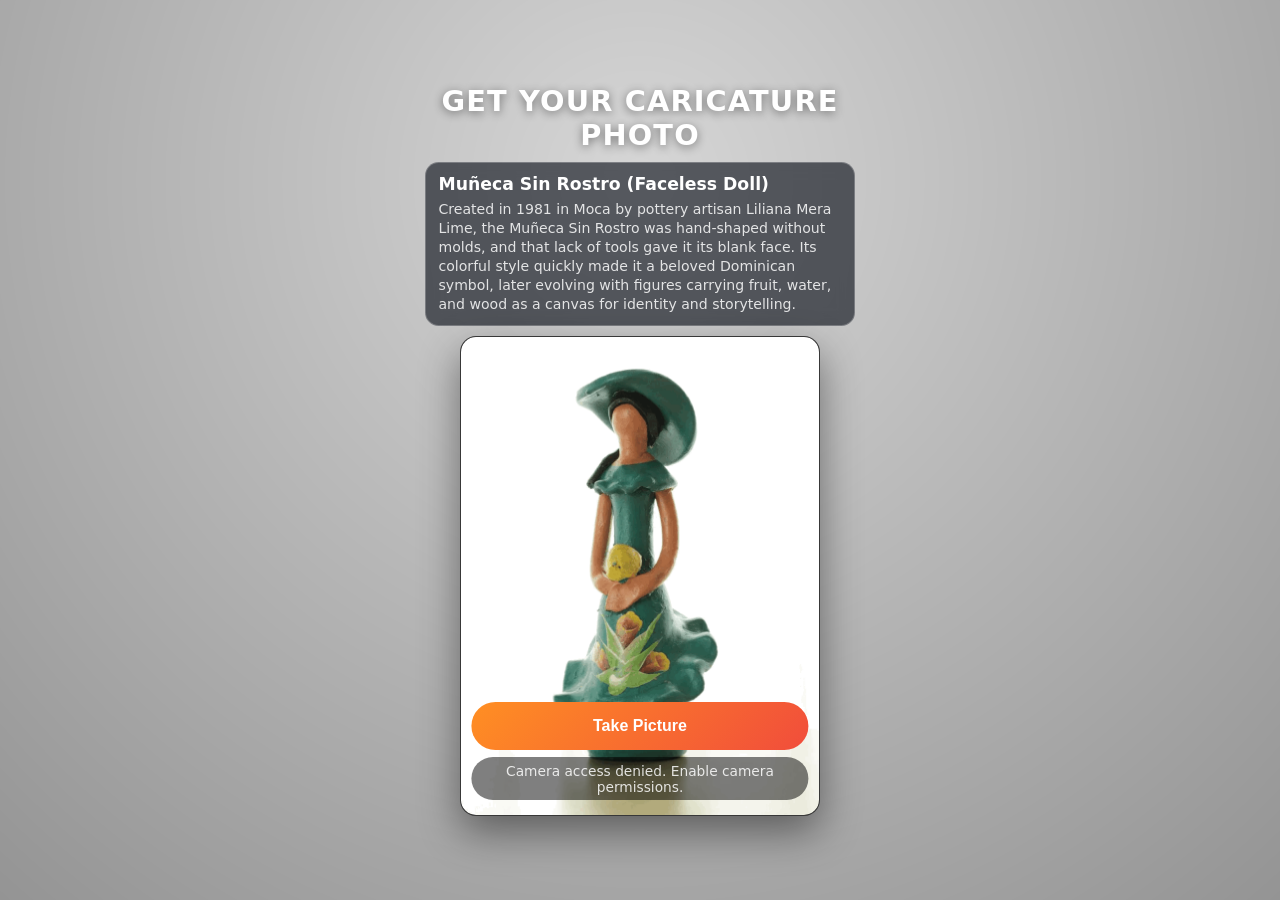
==== public/index.html @ df56df53 "Keep processing popup open until user closes it" ====
<!doctype html>
<html lang="en">
  <head>
    <meta charset="utf-8" />
    <meta name="viewport" content="width=device-width, initial-scale=1, viewport-fit=cover" />
    <title>DR Kiosk Camera</title>
    <link rel="stylesheet" href="styles/main.css" />
  </head>
  <body>
    <video class="bg-video" autoplay muted loop playsinline>
      <source src="assets/30s_Vertical_V3.mp4" type="video/mp4" />
    </video>
    <div class="bg-overlay" aria-hidden="true"></div>

    <main class="app-shell">
      <section class="camera-panel" aria-label="Camera kiosk">
        <h1 class="title">Get Your Caricature Photo</h1>
        <article class="culture-note" aria-label="Dominican culture note">
          <h2>Mu&ntilde;eca Sin Rostro (Faceless Doll)</h2>
          <p>
            Created in 1981 in Moca by pottery artisan Liliana Mera Lime, the Mu&ntilde;eca Sin Rostro was
            hand-shaped without molds, and that lack of tools gave it its blank face. Its colorful style
            quickly made it a beloved Dominican symbol, later evolving with figures carrying fruit, water,
            and wood as a canvas for identity and storytelling.
          </p>
        </article>

        <div class="camera-frame">
          <video id="camera-feed" class="camera-feed" autoplay playsinline muted></video>
          <img id="viewfinder-gif" class="viewfinder-gif" src="assets/reference.gif" alt="Muneca Sin Rostro preview" />
          <div id="camera-countdown" class="camera-countdown" aria-live="assertive"></div>

          <div class="camera-controls">
            <button id="capture-button" class="capture-button" type="button">Take Picture</button>
            <span id="capture-status" class="capture-status"></span>
          </div>
        </div>
      </section>
    </main>

    <div id="email-modal" class="modal" hidden>
      <div class="modal-panel" role="dialog" aria-modal="true" aria-labelledby="email-modal-title">
        <h2 id="email-modal-title">Enter Your Email</h2>
        <label class="modal-label" for="email-input">Email</label>
        <input id="email-input" class="modal-input" type="email" autocomplete="email" placeholder="you@example.com" />
        <span id="email-error" class="modal-error" role="alert" aria-live="polite"></span>
        <div class="modal-actions">
          <button id="email-enter" class="capture-button" type="button">Start</button>
          <button id="email-cancel" class="cancel-button" type="button">Cancel</button>
        </div>
      </div>
    </div>

    <div id="processing-modal" class="modal" hidden>
      <div class="modal-panel" role="dialog" aria-modal="true" aria-labelledby="processing-title">
        <h2 id="processing-title">Updating Photo</h2>
        <p id="processing-message" class="result-message">
          We are updating your photo and will email you shortly. While you wait, checkout some fun activities to do in
          Dominican Republic.
        </p>
        <div class="modal-actions">
          <button id="activities-open" class="capture-button" type="button">View Activities</button>
          <button id="processing-close" class="cancel-button" type="button" disabled>Done</button>
        </div>
      </div>
    </div>

    <div id="activities-modal" class="modal modal--activities" hidden>
      <div class="modal-panel modal-panel--activities" role="dialog" aria-modal="true" aria-labelledby="activities-title">
        <h2 id="activities-title">Fun Activities In Dominican Republic</h2>
        <iframe
          id="activities-frame"
          class="activities-frame"
          src="https://godominicanrepublic.com"
          title="Go Dominican Republic"
          loading="lazy"
        ></iframe>
        <div class="modal-actions">
          <button id="activities-close" class="capture-button" type="button">Back</button>
        </div>
      </div>
    </div>

    <div id="result-modal" class="modal" hidden>
      <div class="modal-panel" role="dialog" aria-modal="true" aria-labelledby="result-title">
        <h2 id="result-title">Photo Sent</h2>
        <p id="result-message" class="result-message">
          The picture will show up in your email in 3 to 5 mins (check your spam if you don't see it).
        </p>
        <button id="result-close" class="capture-button" type="button">Done</button>
      </div>
    </div>

    <canvas id="camera-canvas" hidden></canvas>
    <script src="scripts/camera.js"></script>
  </body>
</html>
---- public/styles/main.css ----
:root {
  --panel: rgba(11, 14, 24, 0.6);
  --panel-border: rgba(255, 255, 255, 0.22);
  --text: #ffffff;
  --muted: rgba(255, 255, 255, 0.84);
  --accent-a: #ff8f23;
  --accent-b: #f14d3b;
}

* {
  box-sizing: border-box;
}

html,
body {
  width: 100%;
  height: 100%;
  margin: 0;
}

body {
  overflow: hidden;
  color: var(--text);
  font-family: "Inter", "Segoe UI", system-ui, sans-serif;
}

.bg-video {
  position: fixed;
  inset: 0;
  width: 100vw;
  height: 100vh;
  object-fit: cover;
  object-position: 87% center;
  z-index: -2;
}

.bg-overlay {
  position: fixed;
  inset: 0;
  background: radial-gradient(circle at 50% 20%, rgba(0, 0, 0, 0.16), rgba(0, 0, 0, 0.42));
  z-index: -1;
}

.app-shell {
  width: 100vw;
  min-height: 100dvh;
  display: grid;
  place-items: center;
  padding: max(env(safe-area-inset-top), 0.75rem) max(env(safe-area-inset-right), 0.75rem) max(env(safe-area-inset-bottom), 0.75rem) max(env(safe-area-inset-left), 0.75rem);
}

.camera-panel {
  width: min(94vw, 390px);
  display: grid;
  gap: 0.6rem;
}

.title {
  margin: 0;
  text-align: center;
  font-size: clamp(1.25rem, 4.7vw, 1.8rem);
  letter-spacing: 0.04em;
  text-transform: uppercase;
  text-shadow: 0 2px 10px rgba(0, 0, 0, 0.45);
}

.culture-note {
  background: rgba(8, 12, 22, 0.62);
  border: 1px solid rgba(255, 255, 255, 0.24);
  border-radius: 0.85rem;
  padding: 0.72rem 0.78rem;
  backdrop-filter: blur(8px);
}

.culture-note h2 {
  margin: 0 0 0.3rem;
  font-size: clamp(0.95rem, 3.8vw, 1.08rem);
  line-height: 1.2;
}

.culture-note p {
  margin: 0;
  color: var(--muted);
  font-size: clamp(0.78rem, 2.9vw, 0.88rem);
  line-height: 1.35;
}

.camera-frame {
  position: relative;
  width: 100%;
  max-width: 340px;
  margin: 0 auto;
  aspect-ratio: 3 / 4;
  border-radius: 1rem;
  overflow: hidden;
  border: 1px solid var(--panel-border);
  background: #000;
  box-shadow: 0 16px 40px rgba(0, 0, 0, 0.45);
}

.camera-feed {
  position: relative;
  z-index: 1;
  width: 100%;
  height: 100%;
  object-fit: contain;
  display: block;
  background: #000;
}

.viewfinder-gif {
  position: absolute;
  inset: 0;
  z-index: 2;
  width: 100%;
  height: 100%;
  object-fit: cover;
  transition: opacity 180ms ease;
}

.viewfinder-gif.is-hidden {
  opacity: 0;
  pointer-events: none;
}

.camera-countdown {
  position: absolute;
  inset: 0;
  z-index: 3;
  display: none;
  align-items: flex-start;
  justify-content: center;
  padding-top: 22%;
  font-size: clamp(2.7rem, 18vw, 5.2rem);
  font-weight: 800;
  color: #fff;
  background: rgba(0, 0, 0, 0.24);
  text-shadow: 0 6px 18px rgba(0, 0, 0, 0.6);
}

.camera-controls {
  position: absolute;
  z-index: 4;
  left: 50%;
  bottom: 0.9rem;
  transform: translateX(-50%);
  width: calc(100% - 1.3rem);
  display: grid;
  gap: 0.45rem;
  justify-items: center;
}

.capture-button,
.cancel-button {
  border: none;
  border-radius: 999px;
  min-height: 48px;
  padding: 0.72rem 1.1rem;
  width: 100%;
  font-size: 1rem;
  font-weight: 700;
  cursor: pointer;
}

.capture-button {
  color: #fff;
  background: linear-gradient(135deg, var(--accent-a), var(--accent-b));
}

.cancel-button {
  color: #fff;
  background: rgba(0, 0, 0, 0.58);
  border: 1px solid rgba(255, 255, 255, 0.38);
}

.capture-status {
  min-height: 1.35rem;
  padding: 0.36rem 0.7rem;
  border-radius: 999px;
  background: rgba(0, 0, 0, 0.5);
  color: var(--muted);
  font-size: 0.86rem;
  text-align: center;
}

.capture-status:empty {
  display: none;
}

.modal {
  position: fixed;
  inset: 0;
  display: grid;
  place-items: center;
  background: rgba(0, 0, 0, 0.66);
  padding: 0.9rem;
  z-index: 20;
}

.modal[hidden] {
  display: none;
}

.modal-panel {
  width: min(95vw, 420px);
  border-radius: 1rem;
  background: var(--panel);
  border: 1px solid var(--panel-border);
  backdrop-filter: blur(8px);
  padding: 1rem;
  display: grid;
  gap: 0.7rem;
}

.modal--activities {
  z-index: 30;
}

.modal-panel--activities {
  width: min(95vw, 480px);
  max-height: min(86vh, 700px);
}

.activities-frame {
  width: 100%;
  height: min(62vh, 520px);
  border: 1px solid rgba(255, 255, 255, 0.24);
  border-radius: 0.75rem;
  background: rgba(0, 0, 0, 0.4);
}

.modal-panel h2 {
  margin: 0;
  font-size: 1.2rem;
}

.modal-label {
  font-size: 0.82rem;
  color: var(--muted);
  letter-spacing: 0.06em;
  text-transform: uppercase;
}

.modal-input {
  width: 100%;
  min-height: 46px;
  border-radius: 0.7rem;
  border: 1px solid rgba(255, 255, 255, 0.4);
  padding: 0.65rem 0.8rem;
  font-size: 1rem;
}

.modal-error {
  min-height: 1.2rem;
  color: #ff9d9d;
  font-size: 0.88rem;
}

.modal-actions {
  display: grid;
  gap: 0.55rem;
}

.result-message {
  margin: 0;
  color: var(--muted);
  font-size: 0.95rem;
}

@media (min-width: 900px) {
  .camera-panel {
    width: min(34vw, 430px);
  }

  .camera-frame {
    max-width: 360px;
  }
}
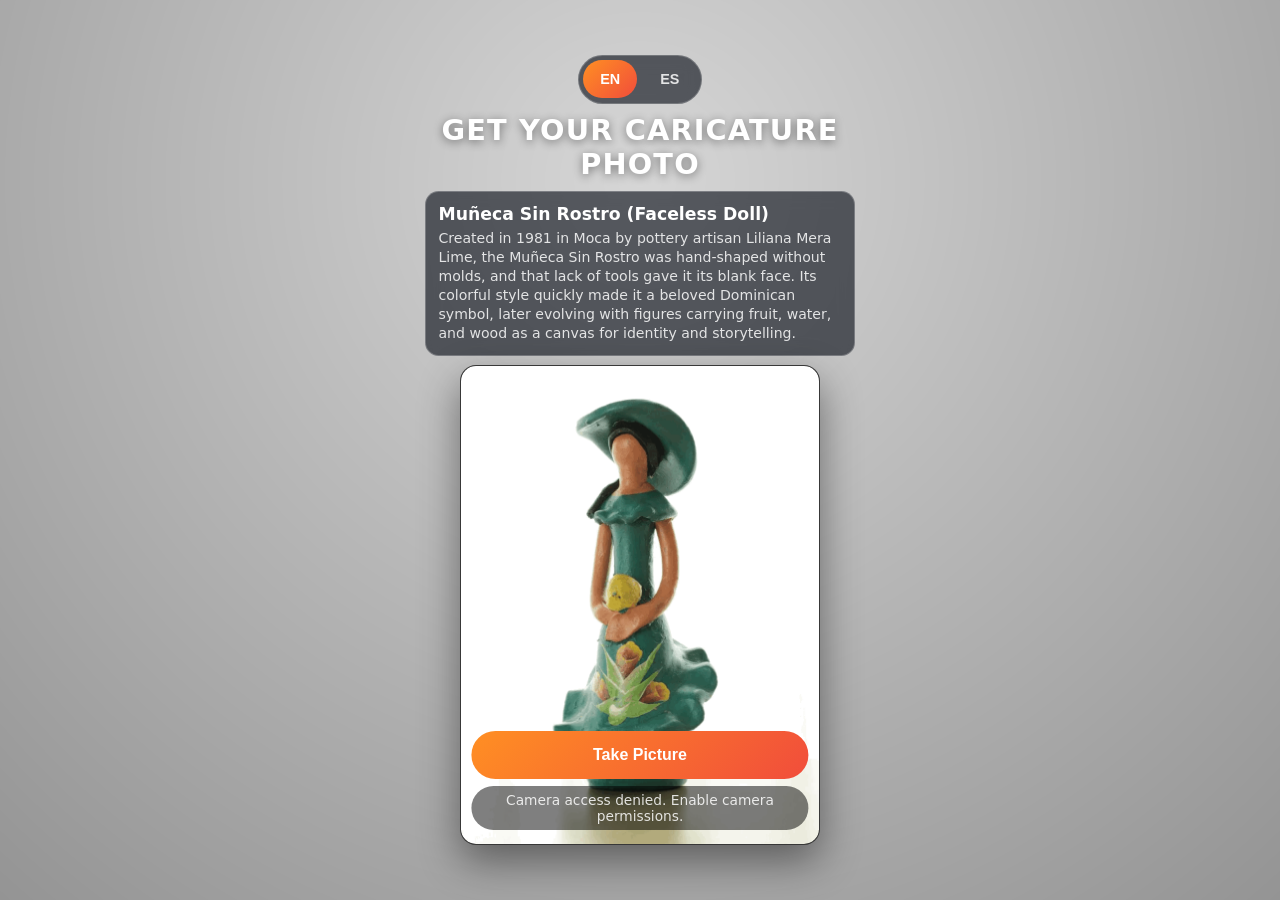
==== commit e4697612: "Add EN ES toggle and clear email input on open" ====
--- a/public/index.html
+++ b/public/index.html
@@ -14,10 +14,14 @@
 
     <main class="app-shell">
       <section class="camera-panel" aria-label="Camera kiosk">
-        <h1 class="title">Get Your Caricature Photo</h1>
+        <div class="lang-toggle" role="group" aria-label="Language toggle">
+          <button id="lang-en" class="lang-toggle__button is-active" type="button">EN</button>
+          <button id="lang-es" class="lang-toggle__button" type="button">ES</button>
+        </div>
+        <h1 id="page-title" class="title">Get Your Caricature Photo</h1>
         <article class="culture-note" aria-label="Dominican culture note">
-          <h2>Mu&ntilde;eca Sin Rostro (Faceless Doll)</h2>
-          <p>
+          <h2 id="culture-title">Mu&ntilde;eca Sin Rostro (Faceless Doll)</h2>
+          <p id="culture-text">
             Created in 1981 in Moca by pottery artisan Liliana Mera Lime, the Mu&ntilde;eca Sin Rostro was
             hand-shaped without molds, and that lack of tools gave it its blank face. Its colorful style
             quickly made it a beloved Dominican symbol, later evolving with figures carrying fruit, water,
@@ -41,7 +45,7 @@
     <div id="email-modal" class="modal" hidden>
       <div class="modal-panel" role="dialog" aria-modal="true" aria-labelledby="email-modal-title">
         <h2 id="email-modal-title">Enter Your Email</h2>
-        <label class="modal-label" for="email-input">Email</label>
+        <label id="email-label" class="modal-label" for="email-input">Email</label>
         <input id="email-input" class="modal-input" type="email" autocomplete="email" placeholder="you@example.com" />
         <span id="email-error" class="modal-error" role="alert" aria-live="polite"></span>
         <div class="modal-actions">
@@ -51,16 +55,16 @@
       </div>
     </div>
 
-    <div id="processing-modal" class="modal" hidden>
-      <div class="modal-panel" role="dialog" aria-modal="true" aria-labelledby="processing-title">
-        <h2 id="processing-title">Updating Photo</h2>
-        <p id="processing-message" class="result-message">
+    <div id="result-modal" class="modal" hidden>
+      <div class="modal-panel" role="dialog" aria-modal="true" aria-labelledby="result-title">
+        <h2 id="result-title">Updating Photo</h2>
+        <p id="result-message" class="result-message">
           We are updating your photo and will email you shortly. While you wait, checkout some fun activities to do in
           Dominican Republic.
         </p>
         <div class="modal-actions">
-          <button id="activities-open" class="capture-button" type="button">View Activities</button>
-          <button id="processing-close" class="cancel-button" type="button" disabled>Done</button>
+          <button id="result-activities" class="capture-button" type="button">View Activities</button>
+          <button id="result-close" class="cancel-button" type="button" disabled>Done</button>
         </div>
       </div>
     </div>
@@ -81,16 +85,6 @@
       </div>
     </div>
 
-    <div id="result-modal" class="modal" hidden>
-      <div class="modal-panel" role="dialog" aria-modal="true" aria-labelledby="result-title">
-        <h2 id="result-title">Photo Sent</h2>
-        <p id="result-message" class="result-message">
-          The picture will show up in your email in 3 to 5 mins (check your spam if you don't see it).
-        </p>
-        <button id="result-close" class="capture-button" type="button">Done</button>
-      </div>
-    </div>
-
     <canvas id="camera-canvas" hidden></canvas>
     <script src="scripts/camera.js"></script>
   </body>
--- a/public/styles/main.css
+++ b/public/styles/main.css
@@ -53,6 +53,35 @@
   width: min(94vw, 390px);
   display: grid;
   gap: 0.6rem;
+}
+
+.lang-toggle {
+  display: inline-grid;
+  grid-auto-flow: column;
+  gap: 0.35rem;
+  justify-self: center;
+  padding: 0.28rem;
+  border-radius: 999px;
+  background: rgba(8, 12, 22, 0.62);
+  border: 1px solid rgba(255, 255, 255, 0.2);
+  backdrop-filter: blur(8px);
+}
+
+.lang-toggle__button {
+  min-width: 54px;
+  min-height: 38px;
+  border: none;
+  border-radius: 999px;
+  background: transparent;
+  color: var(--muted);
+  font-size: 0.9rem;
+  font-weight: 700;
+  cursor: pointer;
+}
+
+.lang-toggle__button.is-active {
+  color: #fff;
+  background: linear-gradient(135deg, var(--accent-a), var(--accent-b));
 }
 
 .title {
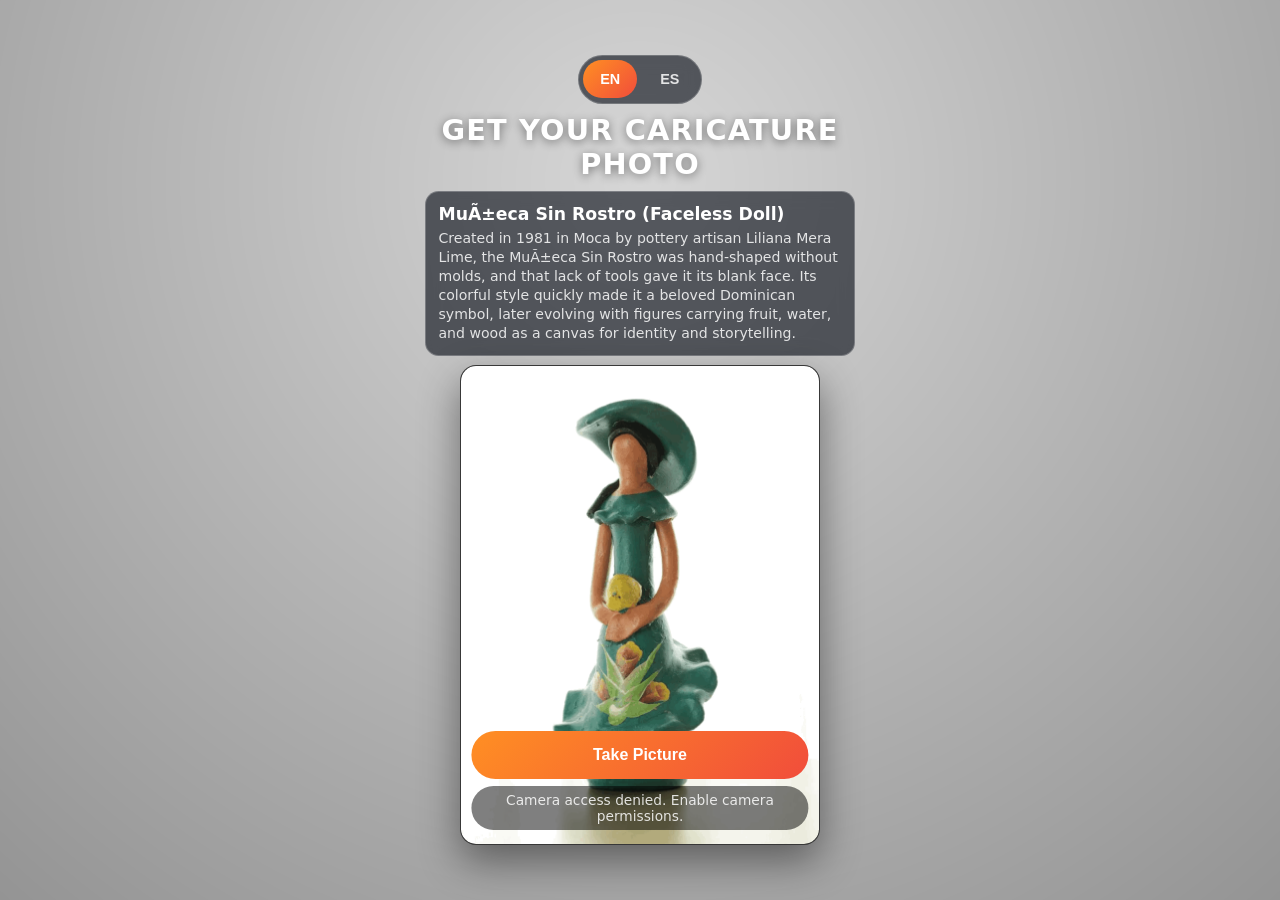
==== commit 438fca4d: "Refine upload popup copy and actions" ====
--- a/public/index.html
+++ b/public/index.html
@@ -59,8 +59,8 @@
       <div class="modal-panel" role="dialog" aria-modal="true" aria-labelledby="result-title">
         <h2 id="result-title">Updating Photo</h2>
         <p id="result-message" class="result-message">
-          We are updating your photo and will email you shortly. While you wait, checkout some fun activities to do in
-          Dominican Republic.
+          We are turning you into this beautiful faceless doll. It takes a few minutes, but when it is done generating,
+          we will send it to your email. Thank you so much.
         </p>
         <div class="modal-actions">
           <button id="result-activities" class="capture-button" type="button">View Activities</button>
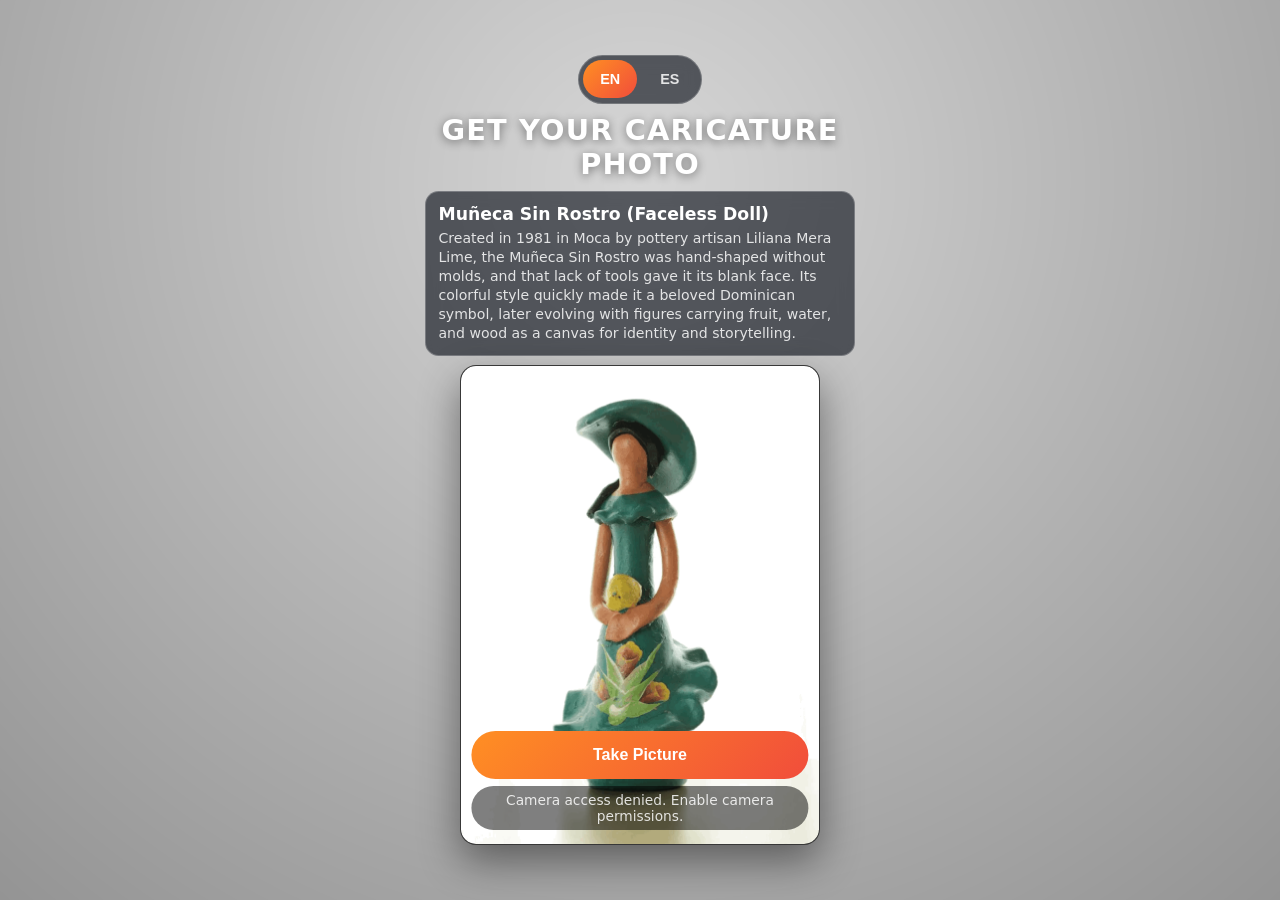
==== commit 0c6f4b08: "Update waiting popup copy and size" ====
--- a/public/index.html
+++ b/public/index.html
@@ -59,8 +59,7 @@
       <div class="modal-panel" role="dialog" aria-modal="true" aria-labelledby="result-title">
         <h2 id="result-title">Updating Photo</h2>
         <p id="result-message" class="result-message">
-          We are turning you into this beautiful faceless doll. It takes a few minutes, but when it is done generating,
-          we will send it to your email. Thank you so much.
+          Your picture has been taken, and it will show up in your email soon.
         </p>
         <div class="modal-actions">
           <button id="result-activities" class="capture-button" type="button">View Activities</button>
--- a/public/styles/main.css
+++ b/public/styles/main.css
@@ -296,6 +296,12 @@
   font-size: 0.95rem;
 }
 
+.result-message--updating {
+  font-size: 30pt;
+  line-height: 1.1;
+  text-align: center;
+}
+
 @media (min-width: 900px) {
   .camera-panel {
     width: min(34vw, 430px);
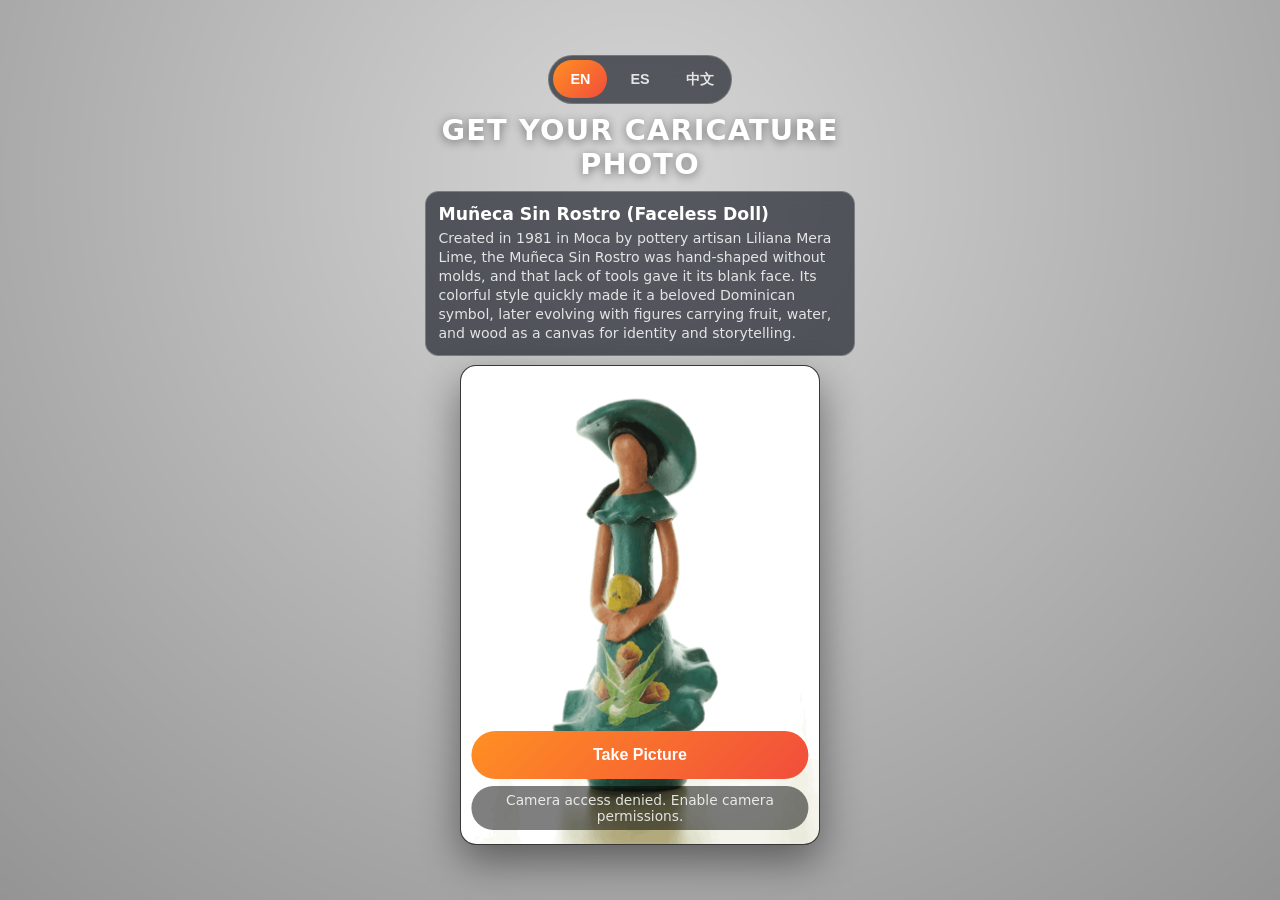
==== commit 5f61167a: "Add Chinese language toggle" ====
--- a/public/index.html
+++ b/public/index.html
@@ -17,6 +17,7 @@
         <div class="lang-toggle" role="group" aria-label="Language toggle">
           <button id="lang-en" class="lang-toggle__button is-active" type="button">EN</button>
           <button id="lang-es" class="lang-toggle__button" type="button">ES</button>
+          <button id="lang-zh" class="lang-toggle__button" type="button">中文</button>
         </div>
         <h1 id="page-title" class="title">Get Your Caricature Photo</h1>
         <article class="culture-note" aria-label="Dominican culture note">
@@ -62,7 +63,6 @@
           Your picture has been taken, and it will show up in your email soon.
         </p>
         <div class="modal-actions">
-          <button id="result-activities" class="capture-button" type="button">View Activities</button>
           <button id="result-close" class="cancel-button" type="button" disabled>Done</button>
         </div>
       </div>
